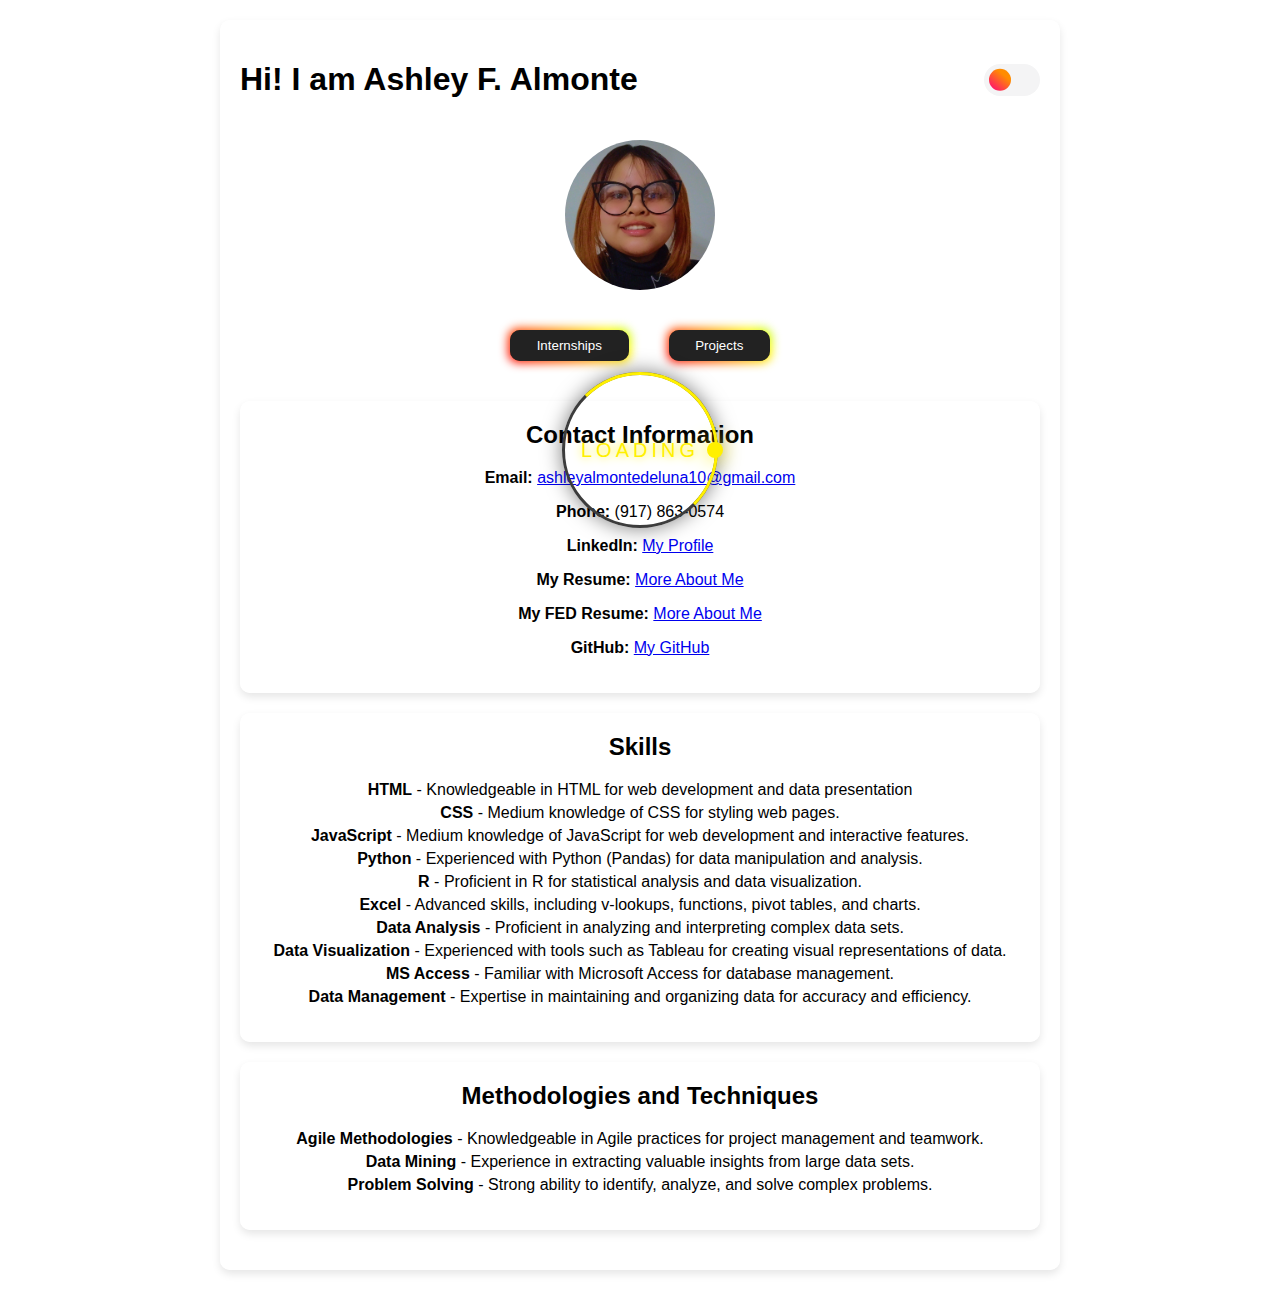
==== index.html @ a938dac8 "Add files via upload" ====
<!DOCTYPE html>
<html lang="en">
<head>
    <meta charset="UTF-8">
    <meta name="viewport" content="width=device-width, initial-scale=1.0">
    <link rel="stylesheet" href="styles.css">
    <title>Ashley's Profile - Home</title>
</head>
<body id="home">
    <div id="loadingScreen" class="ring">Loading
        <span></span>
      </div>
      
    <div class="main-body">
        <!-- Page name and Dark mode toggle switch -->
        <div class="header">
            <h1>Hi! I am Ashley F. Almonte</h1>
            <div class="checkbox-wrapper-54">
                <label class="switch">
                    <input type="checkbox" id="dark-mode-toggle">
                    <span class="slider"></span>
                </label>
            </div>
        </div>

        <!-- Profile image -->
        <img src="My photo.jpg" alt="Profile Image" class="profile-image">

        <!-- Navigation buttons -->
        <div class="navigation">
            <button class="button-85" onclick="window.location.href='Internships.html'">Internships</button>
            <button class="button-85" onclick="window.location.href='Projects.html'">Projects</button>
        </div>

        <!-- Contact Information -->
        <div class="info-section">
            <h2>Contact Information</h2>
            <p><b>Email:</b> <a href="mailto:ashleyalmontedeluna10@gmail.com">ashleyalmontedeluna10@gmail.com</a></p>
            <p><b>Phone:</b> (917) 863-0574</p>
            <p><b>LinkedIn:</b> <a href="https://www.linkedin.com/in/ashley-almonte-67049424a/" target="_blank">My Profile</a></p>
            <p><b>My Resume:</b> <a href="https://docs.google.com/document/d/1klKiV_tZx-AGVkSfB6nrn9QmFDsQXKJe/edit?usp=sharing&ouid=101931343726327694505&rtpof=true&sd=true" target="_blank">More About Me</a></p>
            <p><b>My FED Resume:</b> <a href="https://docs.google.com/document/d/1-LQNfR47i79reiirZ0I17oHfP9g-8APycdeqomx7k2Y/edit?usp=sharing" target="_blank">More About Me</a></p>
            <p><b>GitHub:</b> <a href="https://github.com/Ash-Almonte-it23" target="_blank">My GitHub</a></p>
        </div>

        <!-- Skills -->
        <div class="info-section">
            <h2>Skills</h2>
            <ul>
                <li><b>HTML</b> - Knowledgeable in HTML for web development and data presentation</li>
                <li><b>CSS</b> - Medium knowledge of CSS for styling web pages.</li>
                <li><b>JavaScript</b> - Medium knowledge of JavaScript for web development and interactive features.</li>
                <li><b>Python</b> - Experienced with Python (Pandas) for data manipulation and analysis.</li>
                <li><b>R</b> - Proficient in R for statistical analysis and data visualization.</li>
                <li><b>Excel</b> - Advanced skills, including v-lookups, functions, pivot tables, and charts.</li>
                <li><b>Data Analysis</b> - Proficient in analyzing and interpreting complex data sets.</li>
                <li><b>Data Visualization</b> - Experienced with tools such as Tableau for creating visual representations of data.</li>
                <li><b>MS Access</b> - Familiar with Microsoft Access for database management.</li>
                <li><b>Data Management</b> - Expertise in maintaining and organizing data for accuracy and efficiency.</li>
            </ul>
        </div>

        <!-- Methodologies and Techniques -->
        <div class="info-section2">
            <h2>Methodologies and Techniques</h2>
            <ul>
                <li><b>Agile Methodologies</b> - Knowledgeable in Agile practices for project management and teamwork.</li>
                <li><b>Data Mining</b> - Experience in extracting valuable insights from large data sets.</li>
                <li><b>Problem Solving</b> - Strong ability to identify, analyze, and solve complex problems.</li>
            </ul>
        </div>
    </div>

    <script src="script.js"></script>
</body>
</html>
---- styles.css ----
/* General body styles */
body {
    font-family: Arial, sans-serif;
    margin: 0;
    padding: 0;
    display: flex;
    justify-content: center;
    align-items: center;
    min-height: 100vh;
    transition: background-color 0.5s, color 0.5s;
    background: url('path/to/your/background.gif') center center/cover no-repeat;
    color: #000000;
}

.main-body {
    padding: 20px;
    max-width: 800px;
    width: 100%;
    text-align: center;
    background: rgba(255, 255, 255, 0.9);
    border-radius: 10px;
    box-shadow: 0 4px 8px rgba(0, 0, 0, 0.1);
    margin: 20px;
    transition: background 0.5s, color 0.5s;
}

.header {
    display: flex;
    align-items: center;
    justify-content: space-between;
    flex-wrap: wrap;
    margin-bottom: 10px;
    position: relative;
}

.dark-mode-switch,
.checkbox-wrapper-54 {
    display: flex;
    align-items: center;
}

.dark-mode-switch p,
.checkbox-wrapper-54 p {
    margin: 0 10px;
}

/* Centering the navigation buttons */
.navigation {
    margin: 20px 0;
    display: flex;
    justify-content: center;
}

button {
    padding: 10px 20px;
    margin: 0 10px;
    cursor: pointer;
    background-color: #007BFF;
    color: #fff;
    border: none;
    border-radius: 5px;
    transition: background-color 0.3s;
}

button:hover {
    background-color: #0056b3;
}

.info-section,
.info-section2 {
    margin: 20px 0;
    background: rgba(255, 255, 255, 0.9);
    padding: 20px;
    border-radius: 10px;
    box-shadow: 0 4px 8px rgba(0, 0, 0, 0.1);
    text-align: center;
}

.info-section h2,
.info-section2 h2 {
    margin-top: 0;
}

.info-section ul,
.info-section2 ul {
    list-style-type: none;
    padding: 0;
}

.info-section ul li,
.info-section2 ul li {
    margin: 5px 0;
}

/* Centering the profile image */
.profile-image {
    border-radius: 50%;
    width: 150px;
    height: 150px;
    object-fit: cover;
    margin: 20px auto;
    display: block;
}

/* Upload Container Styles */
.upload-container {
    display: flex;
    flex-direction: column;
    align-items: center;
    padding: 20px;
    background: rgba(255, 255, 255, 0.9);
    border-radius: 10px;
    box-shadow: 0 4px 8px rgba(0, 0, 0, 0.1);
    margin: 20px;
    color: #000;
}

#fileUpload, [contenteditable], #fileDescription {
    margin: 10px auto;
    padding: 10px;
    border-radius: 5px;
    border: 1px solid #ccc;
    width: 100%;
    max-width: 400px;
    color: #000;
    display: block;
    text-align: left;
}

/* Editable Divs with Placeholder */
.editable-div:empty:before {
    content: attr(placeholder);
    color: gray;
    pointer-events: none;
    display: block;
}

/* Fixing the Upload Button in Light Mode */
.light-mode #uploadButton {
    background-color: #007BFF;
    color: #fff;
}

.light-mode #uploadButton:hover {
    background-color: #0056b3;
}

#uploadButton {
    padding: 0.6em 2em;
    cursor: pointer;
    background-color: #111;
    color: #fff;
    border: none;
    border-radius: 10px;
    transition: background-color 0.3s;
    width: 100%;
    max-width: 400px;
    position: relative;
    z-index: 0;
    margin: 20px;
    user-select: none;
}

#uploadButton:before {
    content: "";
    background: linear-gradient(
        45deg,
        #ff0000,
        #ff7300,
        #fffb00,
        #48ff00,
        #00ffd5,
        #002bff,
        #7a00ff,
        #ff00c8,
        #ff0000
    );
    position: absolute;
    top: -2px;
    left: -2px;
    background-size: 400%;
    z-index: -1;
    filter: blur(5px);
    width: calc(100% + 4px);
    height: calc(100% + 4px);
    animation: glowing-button-85 20s linear infinite;
    transition: opacity 0.3s ease-in-out;
    border-radius: 10px;
}

#uploadButton:hover {
    background-color: #0056b3;
}

@keyframes glowing-button-85 {
    0% {
        background-position: 0 0;
    }
    50% {
        background-position: 400% 0;
    }
    100% {
        background-position: 0 0;
    }
}

/* Popup toolbar */
.popup-toolbar {
    display: none;
    position: absolute;
    background-color: rgba(0, 0, 0, 0.8);
    border: 1px solid #ccc;
    border-radius: 5px;
    padding: 5px;
    z-index: 1000;
    box-shadow: 0 4px 8px rgba(0, 0, 0, 0.1);
    color: #fff;
    left: 50%;
    transform: translateX(-50%);
}

.popup-toolbar button, .popup-toolbar input[type="color"] {
    margin-right: 5px;
    background-color: #555;
    color: #fff;
}

.popup-toolbar button:hover {
    background-color: #666;
}

/* Upload Preview Styles */
.upload-preview {
    display: flex;
    flex-wrap: wrap;
    gap: 20px;
    justify-content: center;
    margin-top: 20px;
    width: 100%;
}

.preview-group {
    position: relative;
    overflow: hidden;
    max-width: 100%;
    width: 100%;
    height: auto;
    margin-bottom: 20px;
    border-radius: 10px;
    padding: 10px;
    box-shadow: 0 4px 8px rgba(0, 0, 0, 0.1);
}

.preview-header {
    display: flex;
    justify-content: space-between;
    align-items: center;
    width: 100%;
}

.preview-header h4 {
    margin: 10px 0 5px 0;
    text-align: left;
    font-weight: bold;
    word-wrap: break-word;
}

.preview-item p {
    margin: 5px 0;
    text-align: left;
    font-style: italic;
    word-wrap: break-word;
}

.preview-header button {
    background-color: #ff0000;
    color: #fff;
    border: none;
    padding: 3px 8px;
    border-radius: 5px;
    cursor: pointer;
    font-size: 12px;
}

.preview-header button:hover {
    background-color: #cc0000;
}

.preview-item img, 
.preview-item video {
    width: 100%;
    max-height: 400px;
    object-fit: contain;
    margin: 0 auto;
    display: block;
    border-radius: 10px;
}

/* Dark Mode Styles */
.dark-mode {
    background: linear-gradient(to right, #2c3e50, #4ca1af);
    color: #ffffff;
    background: url('path/to/your/dark-mode-background.gif') center center/cover no-repeat;
}

.dark-mode .main-body {
    background: rgba(34, 34, 34, 0.9);
}

.dark-mode button {
    background-color: #333;
    color: #fff;
}

.dark-mode button:hover {
    background-color: #555;
}

.dark-mode .info-section,
.dark-mode .info-section2 {
    background: rgba(34, 34, 34, 0.9);
    color: #ffffff;
}

.dark-mode .upload-container,
.dark-mode .preview-group,
.dark-mode .preview-header,
.dark-mode .preview-item {
    background-color: #222;
    color: #fff;
}

.dark-mode #fileUpload, .dark-mode [contenteditable], .dark-mode #fileDescription {
    background-color: #333;
    color: #fff;
    border: 1px solid #555;
}

.dark-mode #uploadButton {
    background-color: #444;
    color: #fff;
}

.dark-mode #uploadButton:hover {
    background-color: #666;
}

.dark-mode .popup-toolbar {
    background-color: #444;
    border-color: #666;
}

.dark-mode .popup-toolbar button {
    background-color: #555;
    color: #fff;
}

.dark-mode .popup-toolbar button:hover {
    background-color: #666;
}

.dark-mode .preview-header button {
    background-color: #cc0000;
}

/* URL Links in Dark Mode for better contrast */
.dark-mode a {
    color: #1E90FF;
}

.dark-mode a:hover {
    color: #FFD700;
}

/* Glowing button styles */
.button-85 {
    padding: 0.6em 2em;
    border: none;
    outline: none;
    color: rgb(255, 255, 255);/* General body styles */
    body {
        font-family: Arial, sans-serif;
        margin: 0;
        padding: 0;
        display: flex;
        justify-content: center;
        align-items: center;
        min-height: 100vh;
        transition: background-color 0.5s, color 0.5s;
        background: url('path/to/your/background.gif') center center/cover no-repeat;
        color: #000000;
    }
    
    .main-body {
        padding: 20px;
        max-width: 800px;
        width: 100%;
        text-align: center;
        background: rgba(255, 255, 255, 0.9);
        border-radius: 10px;
        box-shadow: 0 4px 8px rgba(0, 0, 0, 0.1);
        margin: 20px;
        transition: background 0.5s, color 0.5s;
    }
    
    .header {
        display: flex;
        align-items: center;
        justify-content: space-between;
        flex-wrap: wrap;
        margin-bottom: 10px;
        position: relative;
    }
    
    .dark-mode-switch,
    .checkbox-wrapper-54 {
        display: flex;
        align-items: center;
    }
    
    .dark-mode-switch p,
    .checkbox-wrapper-54 p {
        margin: 0 10px;
    }
    
    /* Centering the navigation buttons */
    .navigation {
        margin: 20px 0;
        display: flex;
        justify-content: center;
    }
    
    button {
        padding: 10px 20px;
        margin: 0 10px;
        cursor: pointer;
        background-color: #007BFF;
        color: #fff;
        border: none;
        border-radius: 5px;
        transition: background-color 0.3s;
    }
    
    button:hover {
        background-color: #0056b3;
    }
    
    .info-section,
    .info-section2 {
        margin: 20px 0;
        background: rgba(255, 255, 255, 0.9);
        padding: 20px;
        border-radius: 10px;
        box-shadow: 0 4px 8px rgba(0, 0, 0, 0.1);
        text-align: center;
    }
    
    .info-section h2,
    .info-section2 h2 {
        margin-top: 0;
    }
    
    .info-section ul,
    .info-section2 ul {
        list-style-type: none;
        padding: 0;
    }
    
    .info-section ul li,
    .info-section2 ul li {
        margin: 5px 0;
    }
    
    /* Centering the profile image */
    .profile-image {
        border-radius: 50%;
        width: 150px;
        height: 150px;
        object-fit: cover;
        margin: 20px auto;
        display: block;
    }
    
    /* Upload Container Styles */
    .upload-container {
        display: flex;
        flex-direction: column;
        align-items: center;
        padding: 20px;
        background: rgba(255, 255, 255, 0.9);
        border-radius: 10px;
        box-shadow: 0 4px 8px rgba(0, 0, 0, 0.1);
        margin: 20px;
        color: #000;
    }
    
    #fileUpload, [contenteditable], #fileDescription {
        margin: 10px auto;
        padding: 10px;
        border-radius: 5px;
        border: 1px solid #ccc;
        width: 100%;
        max-width: 400px;
        color: #000;
        display: block;
        text-align: left;
    }
    
    /* Editable Divs with Placeholder */
    .editable-div:empty:before {
        content: attr(placeholder);
        color: gray;
        pointer-events: none;
        display: block;
    }
    
    /* Fixing the Upload Button in Light Mode */
    .light-mode #uploadButton {
        background-color: #007BFF;
        color: #fff;
    }
    
    .light-mode #uploadButton:hover {
        background-color: #0056b3;
    }
    
    #uploadButton {
        padding: 0.6em 2em;
        cursor: pointer;
        background-color: #111;
        color: #fff;
        border: none;
        border-radius: 10px;
        transition: background-color 0.3s;
        width: 100%;
        max-width: 400px;
        position: relative;
        z-index: 0;
        margin: 20px;
        user-select: none;
    }
    
    #uploadButton:before {
        content: "";
        background: linear-gradient(
            45deg,
            #ff0000,
            #ff7300,
            #fffb00,
            #48ff00,
            #00ffd5,
            #002bff,
            #7a00ff,
            #ff00c8,
            #ff0000
        );
        position: absolute;
        top: -2px;
        left: -2px;
        background-size: 400%;
        z-index: -1;
        filter: blur(5px);
        width: calc(100% + 4px);
        height: calc(100% + 4px);
        animation: glowing-button-85 20s linear infinite;
        transition: opacity 0.3s ease-in-out;
        border-radius: 10px;
    }
    
    #uploadButton:hover {
        background-color: #0056b3;
    }
    
    @keyframes glowing-button-85 {
        0% {
            background-position: 0 0;
        }
        50% {
            background-position: 400% 0;
        }
        100% {
            background-position: 0 0;
        }
    }
    
    /* Popup toolbar */
    .popup-toolbar {
        display: none;
        position: absolute;
        background-color: rgba(0, 0, 0, 0.8);
        border: 1px solid #ccc;
        border-radius: 5px;
        padding: 5px;
        z-index: 1000;
        box-shadow: 0 4px 8px rgba(0, 0, 0, 0.1);
        color: #fff;
        left: 50%;
        transform: translateX(-50%);
    }
    
    .popup-toolbar button, .popup-toolbar input[type="color"] {
        margin-right: 5px;
        background-color: #555;
        color: #fff;
    }
    
    .popup-toolbar button:hover {
        background-color: #666;
    }
    
    /* Upload Preview Styles */
    .upload-preview {
        display: flex;
        flex-wrap: wrap;
        gap: 20px;
        justify-content: center;
        margin-top: 20px;
        width: 100%;
    }
    
    .preview-group {
        position: relative;
        overflow: hidden;
        max-width: 100%;
        width: 100%;
        height: auto;
        margin-bottom: 20px;
        border-radius: 10px;
        padding: 10px;
        box-shadow: 0 4px 8px rgba(0, 0, 0, 0.1);
    }
    
    .preview-header {
        display: flex;
        justify-content: space-between;
        align-items: center;
        width: 100%;
    }
    
    .preview-header h4 {
        margin: 10px 0 5px 0;
        text-align: left;
        font-weight: bold;
        word-wrap: break-word;
    }
    
    .preview-item p {
        margin: 5px 0;
        text-align: left;
        font-style: italic;
        word-wrap: break-word;
    }
    
    .preview-header button {
        background-color: #ff0000;
        color: #fff;
        border: none;
        padding: 3px 8px;
        border-radius: 5px;
        cursor: pointer;
        font-size: 12px;
    }
    
    .preview-header button:hover {
        background-color: #cc0000;
    }
    
    .preview-item img, 
    .preview-item video {
        width: 100%;
        max-height: 400px;
        object-fit: contain;
        margin: 0 auto;
        display: block;
        border-radius: 10px;
    }
    
    /* Dark Mode Styles */
    .dark-mode {
        background: linear-gradient(to right, #2c3e50, #4ca1af);
        color: #ffffff;
        background: url('path/to/your/dark-mode-background.gif') center center/cover no-repeat;
    }
    
    .dark-mode .main-body {
        background: rgba(34, 34, 34, 0.9);
    }
    
    .dark-mode button {
        background-color: #333;
        color: #fff;
    }
    
    .dark-mode button:hover {
        background-color: #555;
    }
    
    .dark-mode .info-section,
    .dark-mode .info-section2 {
        background: rgba(34, 34, 34, 0.9);
        color: #ffffff;
    }
    
    .dark-mode .upload-container,
    .dark-mode .preview-group,
    .dark-mode .preview-header,
    .dark-mode .preview-item {
        background-color: #222;
        color: #fff;
    }
    
    .dark-mode #fileUpload, .dark-mode [contenteditable], .dark-mode #fileDescription {
        background-color: #333;
        color: #fff;
        border: 1px solid #555;
    }
    
    .dark-mode #uploadButton {
        background-color: #444;
        color: #fff;
    }
    
    .dark-mode #uploadButton:hover {
        background-color: #666;
    }
    
    .dark-mode .popup-toolbar {
        background-color: #444;
        border-color: #666;
    }
    
    .dark-mode .popup-toolbar button {
        background-color: #555;
        color: #fff;
    }
    
    .dark-mode .popup-toolbar button:hover {
        background-color: #666;
    }
    
    .dark-mode .preview-header button {
        background-color: #cc0000;
    }
    
    /* URL Links in Dark Mode for better contrast */
    .dark-mode a {
        color: #1E90FF;
    }
    
    .dark-mode a:hover {
        color: #FFD700;
    }
    
    /* Glowing button styles */
    .button-85 {
        padding: 0.6em 2em;
        border: none;
        outline: none;
        color: rgb(255, 255, 255);
        background: #111;
        cursor: pointer;
        position: relative;
        z-index: 0;
        border-radius: 10px;
        user-select: none;
        -webkit-user-select: none;
        touch-action: manipulation;
        margin: 20px;
    }
    
    .button-85:before {
        content: "";
        background: linear-gradient(
            45deg,
            #ff0000,
            #ff7300,
            #fffb00,
            #48ff00,
            #00ffd5,
            #002bff,
            #7a00ff,
            #ff00c8,
            #ff0000
        );
        position: absolute;
        top: -2px;
        left: -2px;
        background-size: 400%;
        z-index: -1;
        filter: blur(5px);
        width: calc(100% + 4px);
        height: calc(100% + 4px);
        animation: glowing-button-85 20s linear infinite;
        transition: opacity 0.3s ease-in-out;
        border-radius: 10px;
    }
    
    @keyframes glowing-button-85 {
        0% {
            background-position: 0 0;
        }
        50% {
            background-position: 400% 0;
        }
        100% {
            background-position: 0 0;
        }
    }
    
    body.dark-mode {
        background: linear-gradient(to right, #b5bcc8, #0a3ab2);
    }
    
    .button-85:after {
        z-index: -1;
        content: "";
        position: absolute;
        width: 100%;
        height: 100%;
        background: #222;
        left: 0;
        top: 0;
        border-radius: 10px;
    }
    
    .dark-mode .button-85 {
        background: #222;
    }
    
    .dark-mode .button-85:after {
        background: #111;
    }
    
    /* New dark mode switch styles */
    .checkbox-wrapper-54 input[type="checkbox"] {
        visibility: hidden;
        display: none;
    }
    
    .checkbox-wrapper-54 *,
    .checkbox-wrapper-54 ::after,
    .checkbox-wrapper-54 ::before {
        box-sizing: border-box;
    }
    
    /* The switch - the box around the slider */
    .checkbox-wrapper-54 .switch {
        --width-of-switch: 3.5em;
        --height-of-switch: 2em;
        --size-of-icon: 1.4em;
        --slider-offset: 0.3em;
        position: relative;
        width: var(--width-of-switch);
        height: var(--height-of-switch);
        display: inline-block;
    }
    
    /* The slider */
    .checkbox-wrapper-54 .slider {
        position: absolute;
        cursor: pointer;
        top: 0;
        left: 0;
        right: 0;
        bottom: 0;
        background-color: #f4f4f5;
        transition: .4s;
        border-radius: 30px;
    }
    
    .checkbox-wrapper-54 .slider:before {
        position: absolute;
        content: "";
        height: var(--size-of-icon, 1.4em);
        width: var(--size-of-icon, 1.4em);
        border-radius: 20px;
        left: var(--slider-offset, 0.3em);
        top: 50%;
        transform: translateY(-50%);
        background: linear-gradient(40deg, #ff0080, #ff8c00 70%);
        transition: .4s;
    }
    
    .checkbox-wrapper-54 input:checked + .slider {
        background-color: #303136;
    }
    
    .checkbox-wrapper-54 input:checked + .slider:before {
        left: calc(100% - (var(--size-of-icon, 1.4em) + var(--slider-offset, 0.3em)));
        background: #303136;
        box-shadow: inset -3px -2px 5px -2px #8983f7, inset -10px -4px 0 0 #a3dafb;
    }
    
    /* Light mode styles */
    body.light-mode {
        background: linear-gradient(to right, #fffbd5, #b20a2c);
    }
    
    .light-mode .main-body {
        background: rgba(255, 255, 255, 0.9);
    }
    
    .light-mode .button-85 {
        background: #fff;
        color: #333;
    }
    
    .light-mode .button-85:after {
        background: #ddd;
    }
    
    /* Fixes and Updates */
    .upload-preview {
        display: flex;
        flex-wrap: wrap;
        gap: 20px;
        justify-content: center;
    }
    
    .preview-item button {
        position: absolute;
        top: 10px;
        right: 10px;
        background-color: #ff0000;
        border: none;
        color: #fff;
        padding: 5px 10px;
        border-radius: 5px;
        cursor: pointer;
    }
    
    .preview-item h4,
    .preview-item p {
        margin: 5px 0;
        text-align: left;
        word-wrap: break-word;
    }
    
    .preview-item img {
        max-width: 100%;
        border-radius: 10px;
    }
    
   /* Admin Login Styles */
#adminLogin {
    display: flex;
    flex-direction: column;
    align-items: center;
    padding: 2px; /* Reduced padding */
    background: rgba(255, 255, 255, 0.9);
    border-radius: 5px; /* Smaller border radius */
    box-shadow: 0 2px 4px rgba(0, 0, 0, 0.1);
    width: 30px; /* Reduced width */
    position: absolute;
    left: 85%;
    transform: translateX(-50%);
    margin-top: 15px; /* Reduced top margin */
}

#adminLogin input {
    margin: 1px 0; /* Smaller margin */
    padding: 1px; /* Reduced padding */
    border-radius: 2px; /* Smaller border radius */
    border: 1px solid #ccc;
    width: 10px; /* Smaller width */
    font-size: 3px; /* Tiny font size */
}

#loginButton {
    padding: 1px 2px; /* Smaller padding */
    margin: 1px 0; /* Reduced margin */
    cursor: pointer;
    background-color: #007BFF;
    color: #fff;
    border: none;
    border-radius: 2px; /* Smaller border radius */
    transition: background-color 0.3s;
    width: 7.5px; /* Smaller width */
    font-size: 2px; /* Very tiny font size */
}

#loginButton:hover {
    background-color: #0056b3;
}

.dark-mode #adminLogin {
    background: rgba(34, 34, 34, 0.9);
}

.dark-mode #adminLogin input {
    background-color: #333;
    color: #fff;
    border: 1px solid #555;
}

.dark-mode #loginButton {
    background-color: #444;
}

.dark-mode #loginButton:hover {
    background-color: #666;
}

/* Further adjustments for smaller devices */
@media (max-width: 768px) {
    #adminLogin {
        transform: scale(0.05); /* Scale down to 5% of the original size */
        transform-origin: top left;
        left: 75%; /* Adjusted position */
        padding: 0;
        margin: 0;
    }

    #adminLogin input, #loginButton {
        padding: 0; /* Further reducing padding */
        font-size: 3px; /* Extremely small font size */
        border-radius: 1px; /* Tiny border radius */
    }

    #loginButton {
        width: 8px; /* Very tiny width */
    }
}
    
/* Loading screen styles */
#loadingScreen {
    position: fixed; /* Changed from absolute to fixed */
    top: 50%;
    left: 50%;
    transform: translate(-50%, -50%);
    width: 150px;
    height: 150px;
    background: transparent;
    border: 3px solid #3c3c3c;
    border-radius: 50%;
    text-align: center;
    line-height: 150px;
    font-family: sans-serif;
    font-size: 20px;
    color: #fff000;
    letter-spacing: 4px;
    text-transform: uppercase;
    text-shadow: 0 0 10px #fff000;
    box-shadow: 0 0 20px rgba(0, 0, 0, .5);
    z-index: 9999;
    opacity: 1;
    transition: opacity 1s ease-in-out;
}

#loadingScreen:before {
    content: '';
    position: absolute;
    top: -3px;
    left: -3px;
    width: 100%;
    height: 100%;
    border: 3px solid transparent;
    border-top: 3px solid #fff000;
    border-right: 3px solid #fff000;
    border-radius: 50%;
    animation: animateC 2s linear infinite;
}

#loadingScreen span {
    display: block;
    position: absolute;
    top: calc(50% - 2px);
    left: 50%;
    width: 50%;
    height: 4px;
    background: transparent;
    transform-origin: left;
    animation: animate 2s linear infinite;
}

#loadingScreen span:before {
    content: '';
    position: absolute;
    width: 16px;
    height: 16px;
    border-radius: 50%;
    background: #fff000;
    top: -6px;
    right: -8px;
    box-shadow: 0 0 20px #fff000;
}

@keyframes animateC {
    0% { transform: rotate(0deg); }
    100% { transform: rotate(360deg); }
}

@keyframes animate {
    0% { transform: rotate(45deg); }
    100% { transform: rotate(405deg); }
}

/* Dark mode adjustments for the loading screen */
.dark-mode #loadingScreen {
    border-color: #fff;
    text-shadow: 0 0 10px #fff;
}

.dark-mode #loadingScreen:before {
    border-top: 3px solid #fff;
    border-right: 3px solid #fff;
}

.dark-mode #loadingScreen span:before {
    background: #fff;
    box-shadow: 0 0 20px #fff;
}
    
    /* Styling for the Projects Page */
    .button-404 {
        padding: 5px 10px;
        background-color: #ff85a1;
        color: #fff;
        border-radius: 8px;
        border: none;
        cursor: pointer;
        transition: background-color 0.3s ease, box-shadow 0.3s ease;
        box-shadow: 0 0 5px #ff85a1, 0 0 10px #ff85a1;
        margin-top: 10px;
    }
    
    .button-404:hover {
        background-color: #ff4f7f;
        box-shadow: 0 0 10px #ff4f7f, 0 0 20px #ff4f7f;
    }
    
    /* Styling for the 404 page */
    .milkyway-theme {
        background: radial-gradient(circle at 50% 50%, #000b76, #0d1b7e, #253080); /* Enhanced Milky Way colors with more blues and night shades */
        color: #fff;
        font-family: 'Kirang Haerang', cursive;
        display: flex;
        justify-content: center;
        align-items: center;
        height: 100vh;
        overflow: hidden;
    }
    
    .copy-container p {
        font-size: 36px;
        letter-spacing: 2px;
        text-shadow: 0px 0px 10px #FFFFFF, 0px 0px 20px #FFB6C1; /* Glowing text for visibility */
        color: #FFF5EE;
        font-family: 'Comic Sans MS', cursive, sans-serif; /* Cute and playful font */
    }
    
    /* Container and background styling for 404 page */
    .container {
        position: relative;
        width: 100%;
        height: 100%;
        overflow: hidden;
        text-align: center;
        background: radial-gradient(circle, #3949ab, #283593, #1a237e); /* Adding more blue hues to the background */
        animation: twinkling 3s infinite alternate;
        display: flex;
        align-items: center;
        justify-content: center;
        flex-direction: column;
    }
    
    /* Style for the cute stars */
    .star {
        position: absolute;
        font-size: 1.2rem;
        opacity: 0.9;
        transition: all 0.3s;
        animation: blink 1.5s infinite alternate;
        display: flex;
        justify-content: center;
        align-items: center;
        font-family: 'Arial', sans-serif;
        color: #fff;
        text-shadow: 0 0 5px rgba(255, 255, 255, 0.8), 
                     0 0 10px rgba(255, 182, 193, 0.6), 
                     0 0 15px rgba(255, 182, 193, 0.4); /* Glow effect */
    }
    
    /* Additional cute Kirby-like colors for stars */
    .star.cute {
        color: #FF69B4; /* Pink */
    }
    
    .star.blue {
        color: #87CEEB; /* Light Blue */
    }
    
    .star.yellow {
        color: #FFD700; /* Yellow */
    }
    
    .star.white {
        color: #FFFFFF; /* White */
    }
    
    .star.pastelPurple {
        color: #C3B1E1; /* Light pastel purple */
    }
    
    .star.lightGreen {
        color: #C8E6C9; /* Light pastel green */
    }
    
    /* Animation for blinking stars */
    @keyframes twinkling {
        0% {
            background-position: 0 0;
        }
        100% {
            background-position: 50px 50px;
        }
    }
    
    @keyframes blink {
        0% {
            opacity: 0.6;
        }
        100% {
            opacity: 1;
        }
    }
    
    /* Styling for the back button on the 404 page */
    .back-home-container .button-85 {
        padding: 10px 20px;
        background-color: #ff85a1;
        color: #fff;
        border-radius: 10px;
        border: none;
        cursor: pointer;
        transition: background-color 0.3s ease, box-shadow 0.3s ease;
        box-shadow: 0 0 5px #ff85a1, 0 0 10px #ff85a1, 0 0 15px #ff85a1;
        z-index: 10; /* Ensure the button is not hidden behind other elements */
        font-size: 1rem; /* Slightly increased size */
        text-shadow: 0 0 5px rgba(255, 255, 255, 0.8); /* Glow effect */
    }
    
    .back-home-container .button-85:hover {
        background-color: #ff4f7f;
        box-shadow: 0 0 10px #ff4f7f, 0 0 20px #ff4f7f, 0 0 30px #ff4f7f;
    }
    
    /* Adjusted the 404 button in the Projects Page */
    .navigation .button-85.smaller-button {
        padding: 5px 10px;
        font-size: 0.8rem; /* Adjusting font size for smaller button */
        margin-top: 5px; /* Slightly reduced margin */
    }
    
    /* Adjustments for responsiveness */
    @media (max-width: 768px) {
        .copy-container p {
            font-size: 24px;
        }
        .back-home-container .button-85 {
            padding: 8px 16px;
            font-size: 0.9rem;
        }
        .navigation .button-85.smaller-button {
            padding: 4px 8px;
            font-size: 0.7rem;
        }
    }
    
    background: #111;
    cursor: pointer;
    position: relative;
    z-index: 0;
    border-radius: 10px;
    user-select: none;
    -webkit-user-select: none;
    touch-action: manipulation;
    margin: 20px;
}

.button-85:before {
    content: "";
    background: linear-gradient(
        45deg,
        #ff0000,
        #ff7300,
        #fffb00,
        #48ff00,
        #00ffd5,
        #002bff,
        #7a00ff,
        #ff00c8,
        #ff0000
    );
    position: absolute;
    top: -2px;
    left: -2px;
    background-size: 400%;
    z-index: -1;
    filter: blur(5px);
    width: calc(100% + 4px);
    height: calc(100% + 4px);
    animation: glowing-button-85 20s linear infinite;
    transition: opacity 0.3s ease-in-out;
    border-radius: 10px;
}

@keyframes glowing-button-85 {
    0% {
        background-position: 0 0;
    }
    50% {
        background-position: 400% 0;
    }
    100% {
        background-position: 0 0;
    }
}

body.dark-mode {
    background: linear-gradient(to right, #b5bcc8, #0a3ab2);
}

.button-85:after {
    z-index: -1;
    content: "";
    position: absolute;
    width: 100%;
    height: 100%;
    background: #222;
    left: 0;
    top: 0;
    border-radius: 10px;
}

.dark-mode .button-85 {
    background: #222;
}

.dark-mode .button-85:after {
    background: #111;
}

/* New dark mode switch styles */
.checkbox-wrapper-54 input[type="checkbox"] {
    visibility: hidden;
    display: none;
}

.checkbox-wrapper-54 *,
.checkbox-wrapper-54 ::after,
.checkbox-wrapper-54 ::before {
    box-sizing: border-box;
}

/* The switch - the box around the slider */
.checkbox-wrapper-54 .switch {
    --width-of-switch: 3.5em;
    --height-of-switch: 2em;
    --size-of-icon: 1.4em;
    --slider-offset: 0.3em;
    position: relative;
    width: var(--width-of-switch);
    height: var(--height-of-switch);
    display: inline-block;
}

/* The slider */
.checkbox-wrapper-54 .slider {
    position: absolute;
    cursor: pointer;
    top: 0;
    left: 0;
    right: 0;
    bottom: 0;
    background-color: #f4f4f5;
    transition: .4s;
    border-radius: 30px;
}

.checkbox-wrapper-54 .slider:before {
    position: absolute;
    content: "";
    height: var(--size-of-icon, 1.4em);
    width: var(--size-of-icon, 1.4em);
    border-radius: 20px;
    left: var(--slider-offset, 0.3em);
    top: 50%;
    transform: translateY(-50%);
    background: linear-gradient(40deg, #ff0080, #ff8c00 70%);
    transition: .4s;
}

.checkbox-wrapper-54 input:checked + .slider {
    background-color: #303136;
}

.checkbox-wrapper-54 input:checked + .slider:before {
    left: calc(100% - (var(--size-of-icon, 1.4em) + var(--slider-offset, 0.3em)));
    background: #303136;
    box-shadow: inset -3px -2px 5px -2px #8983f7, inset -10px -4px 0 0 #a3dafb;
}

/* Light mode styles */
body.light-mode {
    background: linear-gradient(to right, #fffbd5, #b20a2c);
}

.light-mode .main-body {
    background: rgba(255, 255, 255, 0.9);
}

.light-mode .button-85 {
    background: #fff;
    color: #333;
}

.light-mode .button-85:after {
    background: #ddd;
}

/* Fixes and Updates */
.upload-preview {
    display: flex;
    flex-wrap: wrap;
    gap: 20px;
    justify-content: center;
}

.preview-item button {
    position: absolute;
    top: 10px;
    right: 10px;
    background-color: #ff0000;
    border: none;
    color: #fff;
    padding: 5px 10px;
    border-radius: 5px;
    cursor: pointer;
}

.preview-item h4,
.preview-item p {
    margin: 5px 0;
    text-align: left;
    word-wrap: break-word;
}

.preview-item img {
    max-width: 100%;
    border-radius: 10px;
}

/* Default state for delete buttons */
.delete-button {
    display: none; /* Hidden by default */
    background-color: #ff4444;
    color: white;
    border: none;
    border-radius: 3px;
    padding: 5px 10px;
    cursor: pointer;
    opacity: 0.5; /* Dimmed for visual clarity */
    pointer-events: none; /* Prevent clicking by default */
}

/* Make delete buttons functional when admin is logged in */
body.admin-enabled .delete-button {
    display: block; /* Show for admins */
    opacity: 1; /* Fully opaque for admins */
    pointer-events: auto; /* Allow clicking for admins */
    cursor: pointer;
}

/* Delete button hover effects */
.delete-button:hover {
    background-color: #ff0000;
}

/* Disabled state */
.delete-button.disabled {
    cursor: not-allowed;
    background-color: #cccccc;
    pointer-events: none; /* Prevent clicks */
}

/* Admin Login Styles */
#adminLogin {
    display: flex;
    flex-direction: column;
    align-items: center;
    padding: 8px;
    background: rgba(255, 255, 255, 0.9);
    border-radius: 10px;
    box-shadow: 0 4px 8px rgba(0, 0, 0, 0.1);
    width: 110px;
    position: absolute;
    left: 85%;
    transform: translateX(-50%);
    margin-top: 30px;
}

#adminLogin input {
    margin: 3px 0;
    padding: 5px;
    border-radius: 5px;
    border: 1px solid #ccc;
    width: 90%;
    max-width: 145px;
}

#loginButton {
    padding: 5px 10px;
    margin: 5px 0;
    cursor: pointer;
    background-color: #007BFF;
    color: #fff;
    border: none;
    border-radius: 5px;
    transition: background-color 0.3s;
    width: 80px;
}

#loginButton:hover {
    background-color: #0056b3;
}

.dark-mode #adminLogin {
    background: rgba(34, 34, 34, 0.9);
}

.dark-mode #adminLogin input {
    background-color: #333;
    color: #fff;
    border: 1px solid #555;
}

.dark-mode #loginButton {
    background-color: #444;
}

.dark-mode #loginButton:hover {
    background-color: #666;
}

/* Loading screen styles */
#loadingScreen {
    position: absolute;
    top: 50%;
    left: 50%;
    transform: translate(-50%, -50%);
    width: 150px;
    height: 150px;
    background: transparent;
    border: 3px solid #3c3c3c;
    border-radius: 50%;
    text-align: center;
    line-height: 150px;
    font-family: sans-serif;
    font-size: 20px;
    color: #fff000;
    letter-spacing: 4px;
    text-transform: uppercase;
    text-shadow: 0 0 10px #fff000;
    box-shadow: 0 0 20px rgba(0, 0, 0, .5);
    z-index: 9999;
    opacity: 1;
    transition: opacity 1s ease-in-out;
}

#loadingScreen:before {
    content: '';
    position: absolute;
    top: -3px;
    left: -3px;
    width: 100%;
    height: 100%;
    border: 3px solid transparent;
    border-top: 3px solid #fff000;
    border-right: 3px solid #fff000;
    border-radius: 50%;
    animation: animateC 2s linear infinite;
}

#loadingScreen span {
    display: block;
    position: absolute;
    top: calc(50% - 2px);
    left: 50%;
    width: 50%;
    height: 4px;
    background: transparent;
    transform-origin: left;
    animation: animate 2s linear infinite;
}

#loadingScreen span:before {
    content: '';
    position: absolute;
    width: 16px;
    height: 16px;
    border-radius: 50%;
    background: #fff000;
    top: -6px;
    right: -8px;
    box-shadow: 0 0 20px #fff000;
}

@keyframes animateC {
    0% { transform: rotate(0deg); }
    100% { transform: rotate(360deg); }
}

@keyframes animate {
    0% { transform: rotate(45deg); }
    100% { transform: rotate(405deg); }
}

/* Dark mode adjustments for the loading screen */
.dark-mode #loadingScreen {
    border-color: #fff;
    text-shadow: 0 0 10px #fff;
}

.dark-mode #loadingScreen:before {
    border-top: 3px solid #fff;
    border-right: 3px solid #fff;
}

.dark-mode #loadingScreen span:before {
    background: #fff;
    box-shadow: 0 0 20px #fff;
}

/* Styling for the Projects Page */
.button-404 {
    padding: 5px 10px;
    background-color: #ff85a1;
    color: #fff;
    border-radius: 8px;
    border: none;
    cursor: pointer;
    transition: background-color 0.3s ease, box-shadow 0.3s ease;
    box-shadow: 0 0 5px #ff85a1, 0 0 10px #ff85a1;
    margin-top: 10px;
}

.button-404:hover {
    background-color: #ff4f7f;
    box-shadow: 0 0 10px #ff4f7f, 0 0 20px #ff4f7f;
}

/* Styling for the 404 page */
.milkyway-theme {
    background: radial-gradient(circle at 50% 50%, #000b76, #0d1b7e, #253080); /* Enhanced Milky Way colors with more blues and night shades */
    color: #fff;
    font-family: 'Kirang Haerang', cursive;
    display: flex;
    justify-content: center;
    align-items: center;
    height: 100vh;
    overflow: hidden;
}

.copy-container p {
    font-size: 36px;
    letter-spacing: 2px;
    text-shadow: 0px 0px 10px #FFFFFF, 0px 0px 20px #FFB6C1; /* Glowing text for visibility */
    color: #FFF5EE;
    font-family: 'Comic Sans MS', cursive, sans-serif; /* Cute and playful font */
}

/* Container and background styling for 404 page */
.container {
    position: relative;
    width: 100%;
    height: 100%;
    overflow: hidden;
    text-align: center;
    background: radial-gradient(circle, #3949ab, #283593, #1a237e); /* Adding more blue hues to the background */
    animation: twinkling 3s infinite alternate;
    display: flex;
    align-items: center;
    justify-content: center;
    flex-direction: column;
}

/* Style for the cute stars */
.star {
    position: absolute;
    font-size: 1.2rem;
    opacity: 0.9;
    transition: all 0.3s;
    animation: blink 1.5s infinite alternate;
    display: flex;
    justify-content: center;
    align-items: center;
    font-family: 'Arial', sans-serif;
    color: #fff;
    text-shadow: 0 0 5px rgba(255, 255, 255, 0.8), 
                 0 0 10px rgba(255, 182, 193, 0.6), 
                 0 0 15px rgba(255, 182, 193, 0.4); /* Glow effect */
}

/* Additional cute Kirby-like colors for stars */
.star.cute {
    color: #FF69B4; /* Pink */
}

.star.blue {
    color: #87CEEB; /* Light Blue */
}

.star.yellow {
    color: #FFD700; /* Yellow */
}

.star.white {
    color: #FFFFFF; /* White */
}

.star.pastelPurple {
    color: #C3B1E1; /* Light pastel purple */
}

.star.lightGreen {
    color: #C8E6C9; /* Light pastel green */
}

/* Animation for blinking stars */
@keyframes twinkling {
    0% {
        background-position: 0 0;
    }
    100% {
        background-position: 50px 50px;
    }
}

@keyframes blink {
    0% {
        opacity: 0.6;
    }
    100% {
        opacity: 1;
    }
}

/* Styling for the back button on the 404 page */
.back-home-container .button-85 {
    padding: 10px 20px;
    background-color: #ff85a1;
    color: #fff;
    border-radius: 10px;
    border: none;
    cursor: pointer;
    transition: background-color 0.3s ease, box-shadow 0.3s ease;
    box-shadow: 0 0 5px #ff85a1, 0 0 10px #ff85a1, 0 0 15px #ff85a1;
    z-index: 10; /* Ensure the button is not hidden behind other elements */
    font-size: 1rem; /* Slightly increased size */
    text-shadow: 0 0 5px rgba(255, 255, 255, 0.8); /* Glow effect */
}

.back-home-container .button-85:hover {
    background-color: #ff4f7f;
    box-shadow: 0 0 10px #ff4f7f, 0 0 20px #ff4f7f, 0 0 30px #ff4f7f;
}

/* Adjusted the 404 button in the Projects Page */
.navigation .button-85.smaller-button {
    padding: 5px 10px;
    font-size: 0.8rem; /* Adjusting font size for smaller button */
    margin-top: 5px; /* Slightly reduced margin */
}

/* Adjustments for responsiveness */
@media (max-width: 768px) {
    .copy-container p {
        font-size: 24px;
    }
    .back-home-container .button-85 {
        padding: 8px 16px;
        font-size: 0.9rem;
    }
    .navigation .button-85.smaller-button {
        padding: 4px 8px;
        font-size: 0.7rem;
    }
}
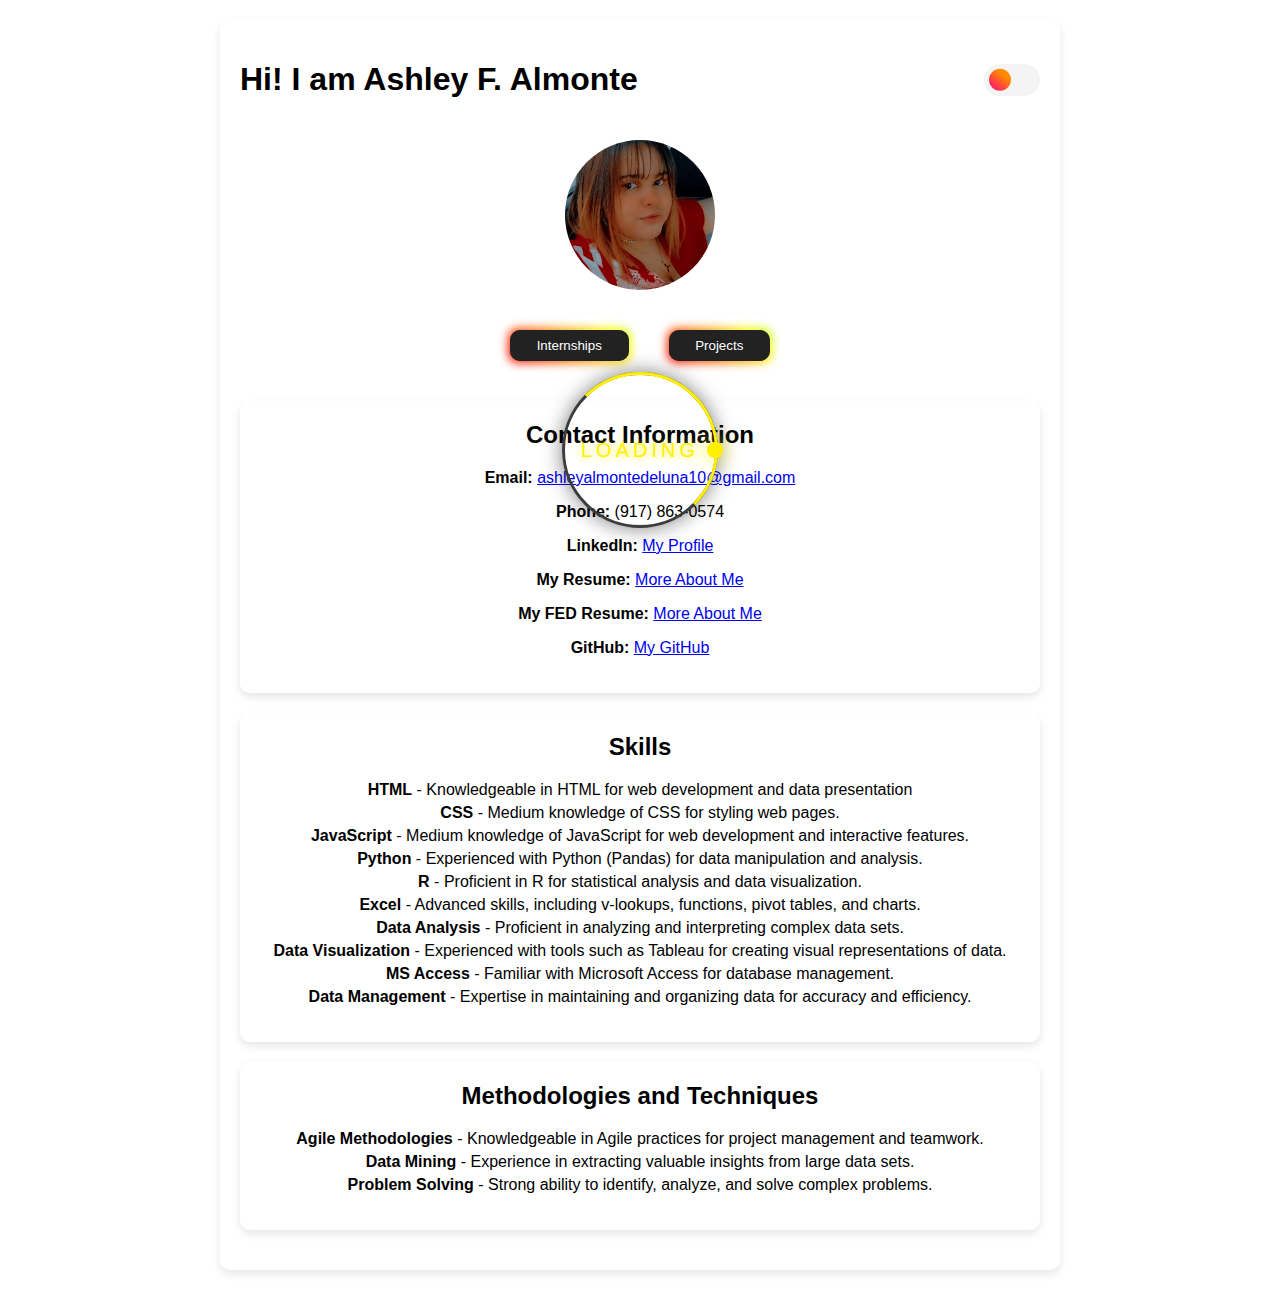
==== commit 34b141e4: "Update index.html" ====
--- a/index.html
+++ b/index.html
@@ -5,6 +5,20 @@
     <meta name="viewport" content="width=device-width, initial-scale=1.0">
     <link rel="stylesheet" href="styles.css">
     <title>Ashley's Profile - Home</title>
+
+    <!-- Open Graph Meta Tags for Social Media Previews -->
+    <meta property="og:title" content="Ashley F. Almonte Portfolio - Home">
+    <meta property="og:description" content="Explore Ashley's projects, internships, and technical skills in data science and web development.">
+    <meta property="og:image" content="https://ash-almonte-it23.github.io/Ashley-F-Almonte-Portfolio/index.html"> <!-- Use the website itself as preview -->
+    <meta property="og:url" content="https://ash-almonte-it23.github.io/Ashley-F-Almonte-Portfolio/index.html"> <!-- Actual site URL -->
+    <meta property="og:type" content="website">
+
+    <!-- Twitter Card Meta Tags for Better Social Sharing -->
+    <meta name="twitter:card" content="summary_large_image">
+    <meta name="twitter:title" content="Ashley F. Almonte Portfolio - Home">
+    <meta name="twitter:description" content="Explore Ashley's projects, internships, and technical skills in data science and web development.">
+    <meta name="twitter:image" content="https://ash-almonte-it23.github.io/Ashley-F-Almonte-Portfolio/index.html"> <!-- Website itself as preview -->
+    
 </head>
 <body id="home">
     <div id="loadingScreen" class="ring">Loading
--- a/styles.css
+++ b/styles.css
@@ -92,6 +92,60 @@
     margin: 5px 0;
 }
 
+/* Entry Media for Images & Videos */
+.entry-media {
+    display: flex;
+    flex-wrap: wrap;
+    justify-content: center;
+    gap: 20px;
+    margin-top: 20px;
+}
+
+.entry-media img,
+.entry-media video {
+    width: 90%; /* Ensures all images and videos take up equal space */
+    max-width: 650px; /* Adjust to be slightly smaller than BMI Changes reference */
+    height: auto; /* Maintains aspect ratio */
+    object-fit: contain; /* Ensures full visibility without cropping */
+    border-radius: 10px;
+    box-shadow: 0 4px 8px rgba(0, 0, 0, 0.2);
+}
+
+/* Dark Mode Styles */
+.dark-mode {
+    background: linear-gradient(to right, #2c3e50, #4ca1af);
+    color: #ffffff;
+}
+
+.dark-mode .main-body {
+    background: rgba(34, 34, 34, 0.9);
+}
+
+.dark-mode .info-section {
+    background: rgba(34, 34, 34, 0.9);
+    color: #ffffff;
+}
+
+/* Dark Mode Adjustments */
+.dark-mode .entry-media img,
+.dark-mode .entry-media video {
+    box-shadow: 0 2px 6px rgba(255, 255, 255, 0.2);
+}
+
+/* Ensuring Title Meta Tags Show Correct Page Names */
+head title {
+    content: "Ashley F. Almonte Portfolio Webpage - " attr(data-title);
+}
+
+/* Responsive Adjustments for Smaller Screens */
+@media (max-width: 768px) {
+    .entry-media img,
+    .entry-media video {
+        max-width: 100%;
+        height: auto;
+    }
+}
+
 /* Centering the profile image */
 .profile-image {
     border-radius: 50%;
@@ -102,198 +156,17 @@
     display: block;
 }
 
-/* Upload Container Styles */
-.upload-container {
-    display: flex;
-    flex-direction: column;
-    align-items: center;
-    padding: 20px;
-    background: rgba(255, 255, 255, 0.9);
-    border-radius: 10px;
-    box-shadow: 0 4px 8px rgba(0, 0, 0, 0.1);
-    margin: 20px;
-    color: #000;
-}
-
-#fileUpload, [contenteditable], #fileDescription {
-    margin: 10px auto;
-    padding: 10px;
-    border-radius: 5px;
-    border: 1px solid #ccc;
-    width: 100%;
-    max-width: 400px;
-    color: #000;
-    display: block;
-    text-align: left;
-}
-
-/* Editable Divs with Placeholder */
-.editable-div:empty:before {
-    content: attr(placeholder);
-    color: gray;
-    pointer-events: none;
-    display: block;
-}
-
-/* Fixing the Upload Button in Light Mode */
-.light-mode #uploadButton {
-    background-color: #007BFF;
-    color: #fff;
-}
-
-.light-mode #uploadButton:hover {
-    background-color: #0056b3;
-}
-
-#uploadButton {
-    padding: 0.6em 2em;
-    cursor: pointer;
-    background-color: #111;
-    color: #fff;
-    border: none;
-    border-radius: 10px;
-    transition: background-color 0.3s;
-    width: 100%;
-    max-width: 400px;
-    position: relative;
-    z-index: 0;
-    margin: 20px;
-    user-select: none;
-}
-
-#uploadButton:before {
-    content: "";
-    background: linear-gradient(
-        45deg,
-        #ff0000,
-        #ff7300,
-        #fffb00,
-        #48ff00,
-        #00ffd5,
-        #002bff,
-        #7a00ff,
-        #ff00c8,
-        #ff0000
-    );
-    position: absolute;
-    top: -2px;
-    left: -2px;
-    background-size: 400%;
-    z-index: -1;
-    filter: blur(5px);
-    width: calc(100% + 4px);
-    height: calc(100% + 4px);
-    animation: glowing-button-85 20s linear infinite;
-    transition: opacity 0.3s ease-in-out;
-    border-radius: 10px;
-}
-
-#uploadButton:hover {
-    background-color: #0056b3;
-}
-
-@keyframes glowing-button-85 {
-    0% {
-        background-position: 0 0;
-    }
-    50% {
-        background-position: 400% 0;
-    }
-    100% {
-        background-position: 0 0;
-    }
-}
-
-/* Popup toolbar */
-.popup-toolbar {
-    display: none;
-    position: absolute;
-    background-color: rgba(0, 0, 0, 0.8);
-    border: 1px solid #ccc;
-    border-radius: 5px;
-    padding: 5px;
-    z-index: 1000;
-    box-shadow: 0 4px 8px rgba(0, 0, 0, 0.1);
-    color: #fff;
-    left: 50%;
-    transform: translateX(-50%);
-}
-
-.popup-toolbar button, .popup-toolbar input[type="color"] {
-    margin-right: 5px;
-    background-color: #555;
-    color: #fff;
-}
-
-.popup-toolbar button:hover {
-    background-color: #666;
-}
-
-/* Upload Preview Styles */
-.upload-preview {
-    display: flex;
-    flex-wrap: wrap;
-    gap: 20px;
-    justify-content: center;
-    margin-top: 20px;
-    width: 100%;
-}
-
-.preview-group {
-    position: relative;
-    overflow: hidden;
-    max-width: 100%;
-    width: 100%;
-    height: auto;
-    margin-bottom: 20px;
-    border-radius: 10px;
-    padding: 10px;
-    box-shadow: 0 4px 8px rgba(0, 0, 0, 0.1);
-}
-
-.preview-header {
-    display: flex;
-    justify-content: space-between;
-    align-items: center;
-    width: 100%;
-}
-
-.preview-header h4 {
-    margin: 10px 0 5px 0;
-    text-align: left;
-    font-weight: bold;
-    word-wrap: break-word;
-}
-
-.preview-item p {
-    margin: 5px 0;
-    text-align: left;
-    font-style: italic;
-    word-wrap: break-word;
-}
-
-.preview-header button {
-    background-color: #ff0000;
-    color: #fff;
-    border: none;
-    padding: 3px 8px;
-    border-radius: 5px;
-    cursor: pointer;
-    font-size: 12px;
-}
-
-.preview-header button:hover {
-    background-color: #cc0000;
-}
-
-.preview-item img, 
-.preview-item video {
-    width: 100%;
-    max-height: 400px;
-    object-fit: contain;
-    margin: 0 auto;
-    display: block;
-    border-radius: 10px;
+/* Mobile Responsiveness */
+@media (max-width: 768px) {
+    .popup-toolbar {
+        font-size: 12px; /* Smaller text for compact view */
+        padding: 3px; /* Reduced padding */
+        max-width: 100%; /* Fully responsive for smaller screens */
+    }
+
+    .popup-toolbar button {
+        padding: 4px 8px; /* Smaller buttons */
+    }
 }
 
 /* Dark Mode Styles */
@@ -322,46 +195,6 @@
     color: #ffffff;
 }
 
-.dark-mode .upload-container,
-.dark-mode .preview-group,
-.dark-mode .preview-header,
-.dark-mode .preview-item {
-    background-color: #222;
-    color: #fff;
-}
-
-.dark-mode #fileUpload, .dark-mode [contenteditable], .dark-mode #fileDescription {
-    background-color: #333;
-    color: #fff;
-    border: 1px solid #555;
-}
-
-.dark-mode #uploadButton {
-    background-color: #444;
-    color: #fff;
-}
-
-.dark-mode #uploadButton:hover {
-    background-color: #666;
-}
-
-.dark-mode .popup-toolbar {
-    background-color: #444;
-    border-color: #666;
-}
-
-.dark-mode .popup-toolbar button {
-    background-color: #555;
-    color: #fff;
-}
-
-.dark-mode .popup-toolbar button:hover {
-    background-color: #666;
-}
-
-.dark-mode .preview-header button {
-    background-color: #cc0000;
-}
 
 /* URL Links in Dark Mode for better contrast */
 .dark-mode a {
@@ -481,30 +314,6 @@
         display: block;
     }
     
-    /* Upload Container Styles */
-    .upload-container {
-        display: flex;
-        flex-direction: column;
-        align-items: center;
-        padding: 20px;
-        background: rgba(255, 255, 255, 0.9);
-        border-radius: 10px;
-        box-shadow: 0 4px 8px rgba(0, 0, 0, 0.1);
-        margin: 20px;
-        color: #000;
-    }
-    
-    #fileUpload, [contenteditable], #fileDescription {
-        margin: 10px auto;
-        padding: 10px;
-        border-radius: 5px;
-        border: 1px solid #ccc;
-        width: 100%;
-        max-width: 400px;
-        color: #000;
-        display: block;
-        text-align: left;
-    }
     
     /* Editable Divs with Placeholder */
     .editable-div:empty:before {
@@ -514,167 +323,6 @@
         display: block;
     }
     
-    /* Fixing the Upload Button in Light Mode */
-    .light-mode #uploadButton {
-        background-color: #007BFF;
-        color: #fff;
-    }
-    
-    .light-mode #uploadButton:hover {
-        background-color: #0056b3;
-    }
-    
-    #uploadButton {
-        padding: 0.6em 2em;
-        cursor: pointer;
-        background-color: #111;
-        color: #fff;
-        border: none;
-        border-radius: 10px;
-        transition: background-color 0.3s;
-        width: 100%;
-        max-width: 400px;
-        position: relative;
-        z-index: 0;
-        margin: 20px;
-        user-select: none;
-    }
-    
-    #uploadButton:before {
-        content: "";
-        background: linear-gradient(
-            45deg,
-            #ff0000,
-            #ff7300,
-            #fffb00,
-            #48ff00,
-            #00ffd5,
-            #002bff,
-            #7a00ff,
-            #ff00c8,
-            #ff0000
-        );
-        position: absolute;
-        top: -2px;
-        left: -2px;
-        background-size: 400%;
-        z-index: -1;
-        filter: blur(5px);
-        width: calc(100% + 4px);
-        height: calc(100% + 4px);
-        animation: glowing-button-85 20s linear infinite;
-        transition: opacity 0.3s ease-in-out;
-        border-radius: 10px;
-    }
-    
-    #uploadButton:hover {
-        background-color: #0056b3;
-    }
-    
-    @keyframes glowing-button-85 {
-        0% {
-            background-position: 0 0;
-        }
-        50% {
-            background-position: 400% 0;
-        }
-        100% {
-            background-position: 0 0;
-        }
-    }
-    
-    /* Popup toolbar */
-    .popup-toolbar {
-        display: none;
-        position: absolute;
-        background-color: rgba(0, 0, 0, 0.8);
-        border: 1px solid #ccc;
-        border-radius: 5px;
-        padding: 5px;
-        z-index: 1000;
-        box-shadow: 0 4px 8px rgba(0, 0, 0, 0.1);
-        color: #fff;
-        left: 50%;
-        transform: translateX(-50%);
-    }
-    
-    .popup-toolbar button, .popup-toolbar input[type="color"] {
-        margin-right: 5px;
-        background-color: #555;
-        color: #fff;
-    }
-    
-    .popup-toolbar button:hover {
-        background-color: #666;
-    }
-    
-    /* Upload Preview Styles */
-    .upload-preview {
-        display: flex;
-        flex-wrap: wrap;
-        gap: 20px;
-        justify-content: center;
-        margin-top: 20px;
-        width: 100%;
-    }
-    
-    .preview-group {
-        position: relative;
-        overflow: hidden;
-        max-width: 100%;
-        width: 100%;
-        height: auto;
-        margin-bottom: 20px;
-        border-radius: 10px;
-        padding: 10px;
-        box-shadow: 0 4px 8px rgba(0, 0, 0, 0.1);
-    }
-    
-    .preview-header {
-        display: flex;
-        justify-content: space-between;
-        align-items: center;
-        width: 100%;
-    }
-    
-    .preview-header h4 {
-        margin: 10px 0 5px 0;
-        text-align: left;
-        font-weight: bold;
-        word-wrap: break-word;
-    }
-    
-    .preview-item p {
-        margin: 5px 0;
-        text-align: left;
-        font-style: italic;
-        word-wrap: break-word;
-    }
-    
-    .preview-header button {
-        background-color: #ff0000;
-        color: #fff;
-        border: none;
-        padding: 3px 8px;
-        border-radius: 5px;
-        cursor: pointer;
-        font-size: 12px;
-    }
-    
-    .preview-header button:hover {
-        background-color: #cc0000;
-    }
-    
-    .preview-item img, 
-    .preview-item video {
-        width: 100%;
-        max-height: 400px;
-        object-fit: contain;
-        margin: 0 auto;
-        display: block;
-        border-radius: 10px;
-    }
-    
     /* Dark Mode Styles */
     .dark-mode {
         background: linear-gradient(to right, #2c3e50, #4ca1af);
@@ -699,47 +347,6 @@
     .dark-mode .info-section2 {
         background: rgba(34, 34, 34, 0.9);
         color: #ffffff;
-    }
-    
-    .dark-mode .upload-container,
-    .dark-mode .preview-group,
-    .dark-mode .preview-header,
-    .dark-mode .preview-item {
-        background-color: #222;
-        color: #fff;
-    }
-    
-    .dark-mode #fileUpload, .dark-mode [contenteditable], .dark-mode #fileDescription {
-        background-color: #333;
-        color: #fff;
-        border: 1px solid #555;
-    }
-    
-    .dark-mode #uploadButton {
-        background-color: #444;
-        color: #fff;
-    }
-    
-    .dark-mode #uploadButton:hover {
-        background-color: #666;
-    }
-    
-    .dark-mode .popup-toolbar {
-        background-color: #444;
-        border-color: #666;
-    }
-    
-    .dark-mode .popup-toolbar button {
-        background-color: #555;
-        color: #fff;
-    }
-    
-    .dark-mode .popup-toolbar button:hover {
-        background-color: #666;
-    }
-    
-    .dark-mode .preview-header button {
-        background-color: #cc0000;
     }
     
     /* URL Links in Dark Mode for better contrast */
@@ -908,123 +515,10 @@
     .light-mode .button-85:after {
         background: #ddd;
     }
-    
-    /* Fixes and Updates */
-    .upload-preview {
-        display: flex;
-        flex-wrap: wrap;
-        gap: 20px;
-        justify-content: center;
-    }
-    
-    .preview-item button {
-        position: absolute;
-        top: 10px;
-        right: 10px;
-        background-color: #ff0000;
-        border: none;
-        color: #fff;
-        padding: 5px 10px;
-        border-radius: 5px;
-        cursor: pointer;
-    }
-    
-    .preview-item h4,
-    .preview-item p {
-        margin: 5px 0;
-        text-align: left;
-        word-wrap: break-word;
-    }
-    
-    .preview-item img {
-        max-width: 100%;
-        border-radius: 10px;
-    }
-    
-   /* Admin Login Styles */
-#adminLogin {
-    display: flex;
-    flex-direction: column;
-    align-items: center;
-    padding: 2px; /* Reduced padding */
-    background: rgba(255, 255, 255, 0.9);
-    border-radius: 5px; /* Smaller border radius */
-    box-shadow: 0 2px 4px rgba(0, 0, 0, 0.1);
-    width: 30px; /* Reduced width */
-    position: absolute;
-    left: 85%;
-    transform: translateX(-50%);
-    margin-top: 15px; /* Reduced top margin */
-}
-
-#adminLogin input {
-    margin: 1px 0; /* Smaller margin */
-    padding: 1px; /* Reduced padding */
-    border-radius: 2px; /* Smaller border radius */
-    border: 1px solid #ccc;
-    width: 10px; /* Smaller width */
-    font-size: 3px; /* Tiny font size */
-}
-
-#loginButton {
-    padding: 1px 2px; /* Smaller padding */
-    margin: 1px 0; /* Reduced margin */
-    cursor: pointer;
-    background-color: #007BFF;
-    color: #fff;
-    border: none;
-    border-radius: 2px; /* Smaller border radius */
-    transition: background-color 0.3s;
-    width: 7.5px; /* Smaller width */
-    font-size: 2px; /* Very tiny font size */
-}
-
-#loginButton:hover {
-    background-color: #0056b3;
-}
-
-.dark-mode #adminLogin {
-    background: rgba(34, 34, 34, 0.9);
-}
-
-.dark-mode #adminLogin input {
-    background-color: #333;
-    color: #fff;
-    border: 1px solid #555;
-}
-
-.dark-mode #loginButton {
-    background-color: #444;
-}
-
-.dark-mode #loginButton:hover {
-    background-color: #666;
-}
-
-/* Further adjustments for smaller devices */
-@media (max-width: 768px) {
-    #adminLogin {
-        transform: scale(0.05); /* Scale down to 5% of the original size */
-        transform-origin: top left;
-        left: 75%; /* Adjusted position */
-        padding: 0;
-        margin: 0;
-    }
-
-    #adminLogin input, #loginButton {
-        padding: 0; /* Further reducing padding */
-        font-size: 3px; /* Extremely small font size */
-        border-radius: 1px; /* Tiny border radius */
-    }
-
-    #loginButton {
-        width: 8px; /* Very tiny width */
-    }
-}
-    
+
 /* Loading screen styles */
 #loadingScreen {
-    position: fixed; /* Changed from absolute to fixed */
+    position: fixed; /* Fixed position to center */
     top: 50%;
     left: 50%;
     transform: translate(-50%, -50%);
@@ -1045,6 +539,7 @@
     z-index: 9999;
     opacity: 1;
     transition: opacity 1s ease-in-out;
+    animation: animateC 2s linear infinite; /* Rotate animation */
 }
 
 #loadingScreen:before {
@@ -1085,6 +580,7 @@
     box-shadow: 0 0 20px #fff000;
 }
 
+/* Keyframes for animations */
 @keyframes animateC {
     0% { transform: rotate(0deg); }
     100% { transform: rotate(360deg); }
@@ -1110,6 +606,7 @@
     background: #fff;
     box-shadow: 0 0 20px #fff;
 }
+
     
     /* Styling for the Projects Page */
     .button-404 {
@@ -1419,130 +916,6 @@
     background: #ddd;
 }
 
-/* Fixes and Updates */
-.upload-preview {
-    display: flex;
-    flex-wrap: wrap;
-    gap: 20px;
-    justify-content: center;
-}
-
-.preview-item button {
-    position: absolute;
-    top: 10px;
-    right: 10px;
-    background-color: #ff0000;
-    border: none;
-    color: #fff;
-    padding: 5px 10px;
-    border-radius: 5px;
-    cursor: pointer;
-}
-
-.preview-item h4,
-.preview-item p {
-    margin: 5px 0;
-    text-align: left;
-    word-wrap: break-word;
-}
-
-.preview-item img {
-    max-width: 100%;
-    border-radius: 10px;
-}
-
-/* Default state for delete buttons */
-.delete-button {
-    display: none; /* Hidden by default */
-    background-color: #ff4444;
-    color: white;
-    border: none;
-    border-radius: 3px;
-    padding: 5px 10px;
-    cursor: pointer;
-    opacity: 0.5; /* Dimmed for visual clarity */
-    pointer-events: none; /* Prevent clicking by default */
-}
-
-/* Make delete buttons functional when admin is logged in */
-body.admin-enabled .delete-button {
-    display: block; /* Show for admins */
-    opacity: 1; /* Fully opaque for admins */
-    pointer-events: auto; /* Allow clicking for admins */
-    cursor: pointer;
-}
-
-/* Delete button hover effects */
-.delete-button:hover {
-    background-color: #ff0000;
-}
-
-/* Disabled state */
-.delete-button.disabled {
-    cursor: not-allowed;
-    background-color: #cccccc;
-    pointer-events: none; /* Prevent clicks */
-}
-
-/* Admin Login Styles */
-#adminLogin {
-    display: flex;
-    flex-direction: column;
-    align-items: center;
-    padding: 8px;
-    background: rgba(255, 255, 255, 0.9);
-    border-radius: 10px;
-    box-shadow: 0 4px 8px rgba(0, 0, 0, 0.1);
-    width: 110px;
-    position: absolute;
-    left: 85%;
-    transform: translateX(-50%);
-    margin-top: 30px;
-}
-
-#adminLogin input {
-    margin: 3px 0;
-    padding: 5px;
-    border-radius: 5px;
-    border: 1px solid #ccc;
-    width: 90%;
-    max-width: 145px;
-}
-
-#loginButton {
-    padding: 5px 10px;
-    margin: 5px 0;
-    cursor: pointer;
-    background-color: #007BFF;
-    color: #fff;
-    border: none;
-    border-radius: 5px;
-    transition: background-color 0.3s;
-    width: 80px;
-}
-
-#loginButton:hover {
-    background-color: #0056b3;
-}
-
-.dark-mode #adminLogin {
-    background: rgba(34, 34, 34, 0.9);
-}
-
-.dark-mode #adminLogin input {
-    background-color: #333;
-    color: #fff;
-    border: 1px solid #555;
-}
-
-.dark-mode #loginButton {
-    background-color: #444;
-}
-
-.dark-mode #loginButton:hover {
-    background-color: #666;
-}
-
 /* Loading screen styles */
 #loadingScreen {
     position: absolute;
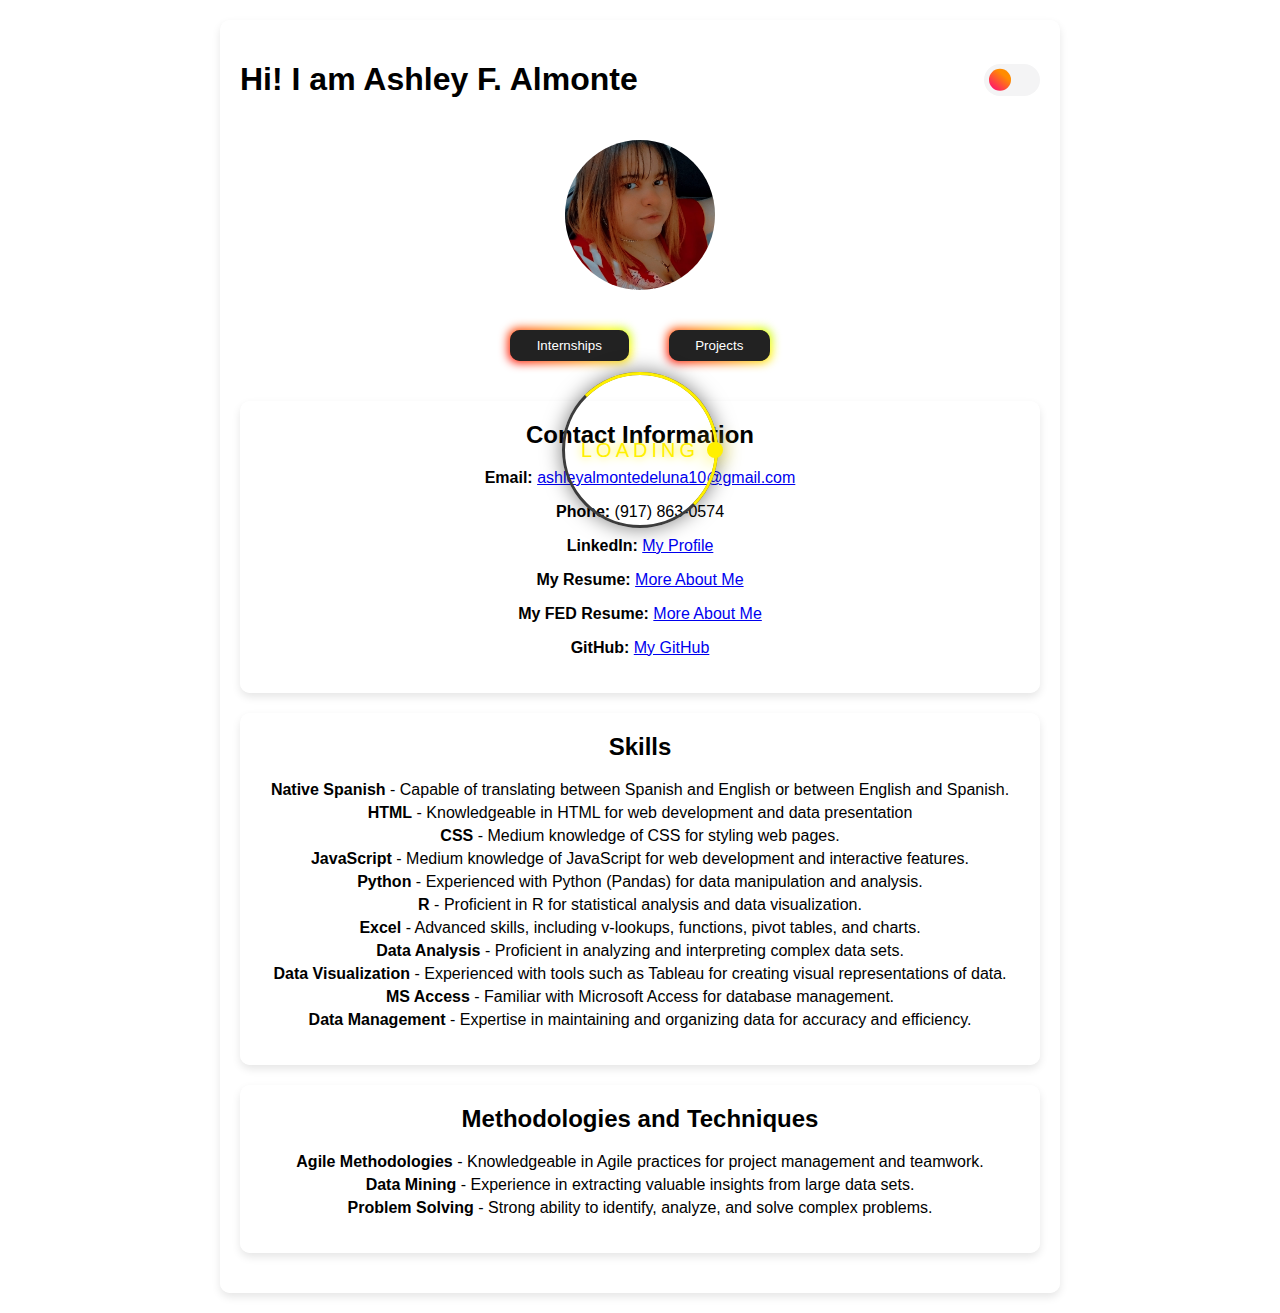
==== commit 69b7296c: "Update index.html" ====
--- a/index.html
+++ b/index.html
@@ -61,6 +61,7 @@
         <div class="info-section">
             <h2>Skills</h2>
             <ul>
+                <li><b>Native Spanish</b> - Capable of translating between Spanish and English or between English and Spanish.</li>
                 <li><b>HTML</b> - Knowledgeable in HTML for web development and data presentation</li>
                 <li><b>CSS</b> - Medium knowledge of CSS for styling web pages.</li>
                 <li><b>JavaScript</b> - Medium knowledge of JavaScript for web development and interactive features.</li>
